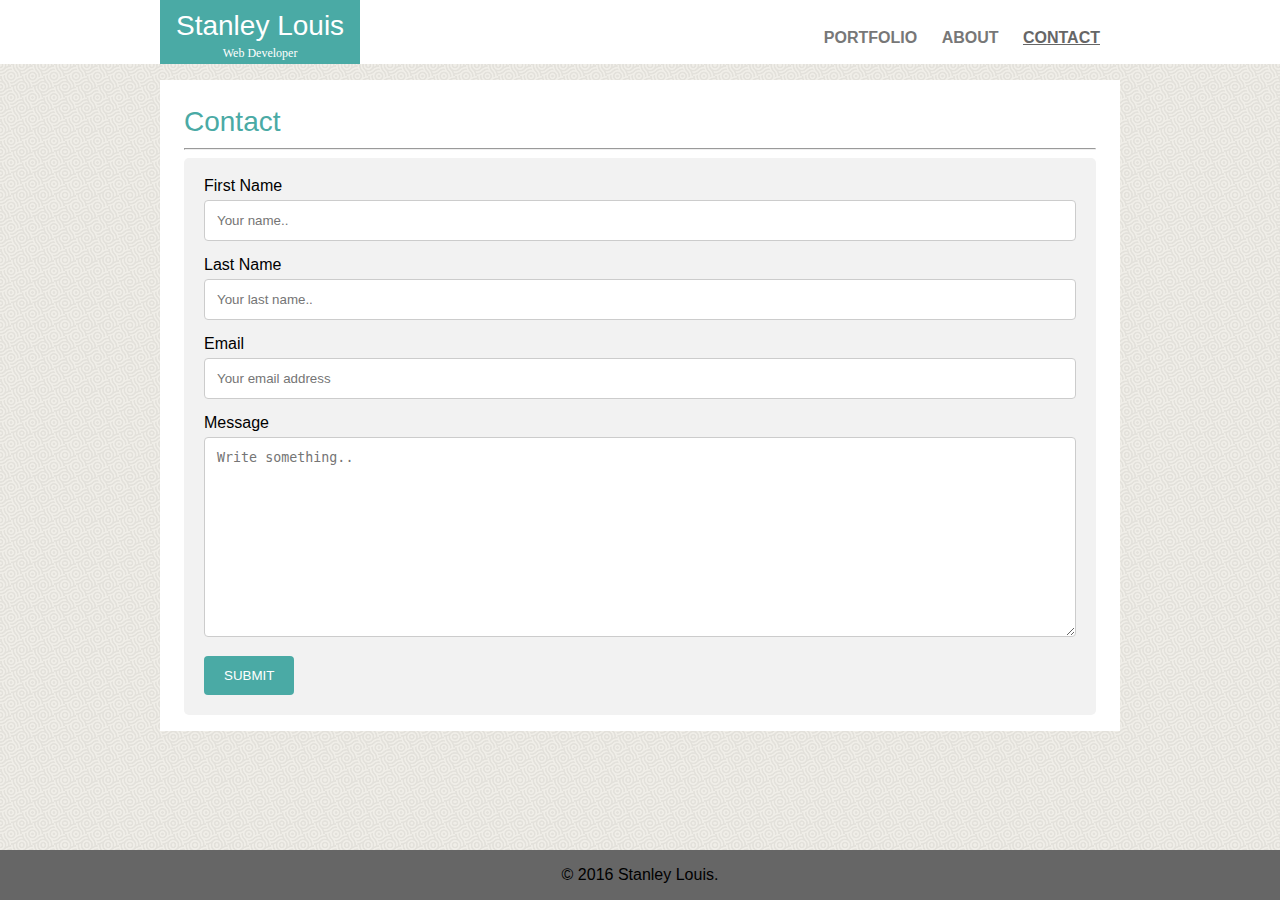
==== contact.html @ be188286 "Porfolio and contact pages first draft" ====
<!DOCTYPE html>
<html lang="en">

<head>
    <meta charset="UTF-8">
    <meta name="viewport" content="width=device-width, initial-scale=1.0">
    <meta http-equiv="X-UA-Compatible" content="ie=edge">
    <title>Stanley louis | Web Developer</title>
    <link rel="stylesheet" href="./assets/css/reset.css">
    <link rel="stylesheet" href="./assets/css/style.css">
</head>

<body>
    <div class="container">
        <header>
            <div class="content">
                <a href="index.html" id="logo">
                    <h1>Stanley Louis</h1>
                    <h2>Web Developer</h2>
                </a>
                <nav>
                    <ul>
                        <li>
                            <a href="./porfolio.html">Portfolio</a>
                        </li>
                        <li>
                            <a href="./index.html">About</a>
                        </li>
                        <li>
                            <a href="./contact.html" class="selected">Contact</a>
                        </li>
                    </ul>
                </nav>
            </div>
        </header>
        <div id="main">
            <section>
                <h1 class="title">Contact</h1>
                <hr>

                <div class="contact-form">
                    <form>
                        <label for="fname">First Name</label>
                        <input type="text" id="fname" name="firstname" placeholder="Your name..">

                        <label for="lname">Last Name</label>
                        <input type="text" id="lname" name="lastname" placeholder="Your last name..">

                        <label for="email">Email</label>
                        <input type="email" id="email" name="email" placeholder="Your email address">

                        <label for="message">Message</label>
                        <textarea id="message" name="message" placeholder="Write something.." style="height:200px"></textarea>

                        <input type="submit" value="SUBMIT">
                    </form>
                </div>


            </section>
        </div>
    </div>

    <footer>
        <p>&copy; 2016 Stanley Louis.</p>
    </footer>
</body>

</html>
---- assets/css/style.css ----
/**********************************
HEADING
***********************************/

html,
body {
    height: 100%;
    margin: 0;
}

body {
    background-image: url(../images/subtle_white_mini_waves.png);
    font-family: Arial, 'Helvetica Neue', Helvetica, sans-serif;
}

h1,
h2 {
    font-family: Georgia, 'Times New Roman', Times, serif;
}

h1.title {
    color: #4aaaa5;
}

a {
    color: white;
    text-decoration: none;
}

header {
    margin: 0 auto;
    /* padding: 5px 0 5px 0; */
    width: 100%;
    height: 4rem;
    background-color: white
}

.content {
    width: 960px;
    margin: 0 auto;
}

#logo {
    text-align: center;
    margin: 0;
    padding-left: 1rem;
    padding-right: 1rem;
    padding-bottom: .3rem;
    float: left;
    background-color: #4aaaa5
}

h1 {
    font-family: 'Changa One', sans-serif;
    margin: 15px 0;
    font-size: 1.75em;
    font-weight: normal;
    line-height: 0.8em;
}

h2 {
    font-size: 0.75em;
    margin: -5px 0 0;
    font-weight: normal;
}

/**********************************
  NAVIGATION
  ***********************************/

nav {
    text-align: center;
    padding: 10px 0;
    margin: 20px 0 0;
    float: right;
}

nav ul {
    list-style: none;
    margin: 0 10px;
    padding: 0;
}

nav li {
    display: inline-block;
}

nav a {
    font-weight: 800;
    padding: 15px 10px;
    color: #777777;
    text-transform: uppercase;
}

/* nav link */

nav a:visited {
    color: #777700;
}

/* selected nav link */

nav a.selected,
nav a:hover {
    color: #666666;
    text-decoration: underline;
}

.container {
    min-height: calc(100vh - 50px);
}

#main {
    width: 960px;
    background-color: white;
    margin: 0 auto;
    overflow: auto;
    padding: 1rem 1.5rem;
    margin-top: 1rem;
    box-sizing: border-box;
}

#profile-img {
    float: left;
    margin-right: 15px;
}

.portfolio-img {
    float: left;
    margin-right: 15px;
    margin-top: 15px;
    height: 200px;
    width: 30%;
}

/* .profile-image {
    width: 30%;
}
.profile-content {
    width: 70%;
} */

p {
    line-height: 28px;
}

footer {
    background-color: #666666;
    text-align: center;
    height: 50px;
}

footer p {
    line-height: 50px;
}

.social-icon {
    width: 20px;
    height: 20px;
    margin: 10px 5px;
}

/* contact form */

input[type=text],
input[type=email],
select,
textarea {
    width: 100%;
    padding: 12px;
    border: 1px solid #ccc;
    border-radius: 4px;
    box-sizing: border-box;
    margin-top: 6px;
    margin-bottom: 16px;
    resize: vertical;
}

input[type=submit] {
    background-color: #4aaaa5;
    color: white;
    padding: 12px 20px;
    border: none;
    border-radius: 4px;
    cursor: pointer;
}

input[type=submit]:hover {
    background-color: #337673;
}

.contact-form {
    border-radius: 5px;
    background-color: #f2f2f2;
    padding: 20px;
}
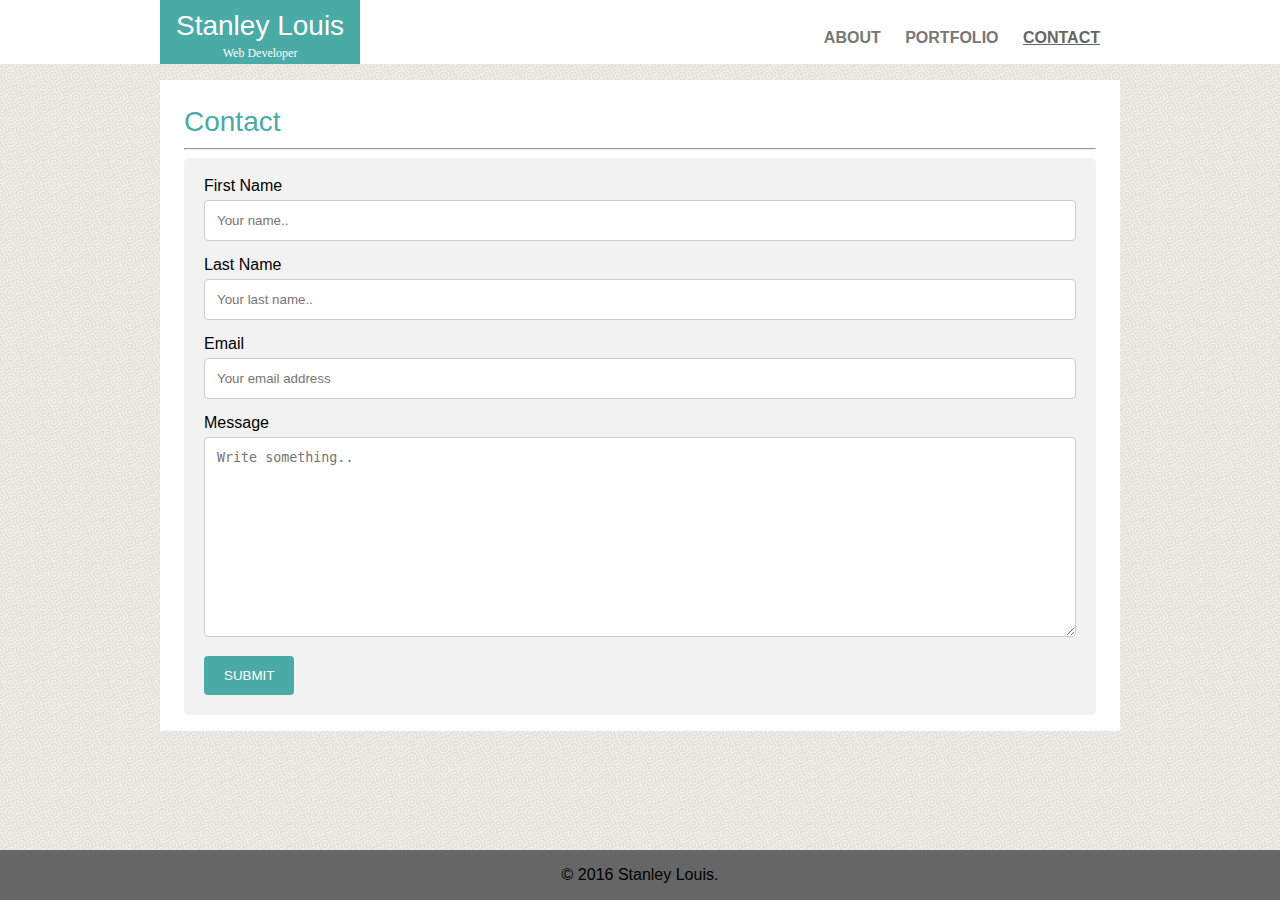
==== commit 02ef4c7d: "fix links" ====
--- a/contact.html
+++ b/contact.html
@@ -21,11 +21,12 @@
                 <nav>
                     <ul>
                         <li>
+                            <a href="./index.html">About</a>
+                        </li>
+                        <li>
                             <a href="./porfolio.html">Portfolio</a>
                         </li>
-                        <li>
-                            <a href="./index.html">About</a>
-                        </li>
+
                         <li>
                             <a href="./contact.html" class="selected">Contact</a>
                         </li>
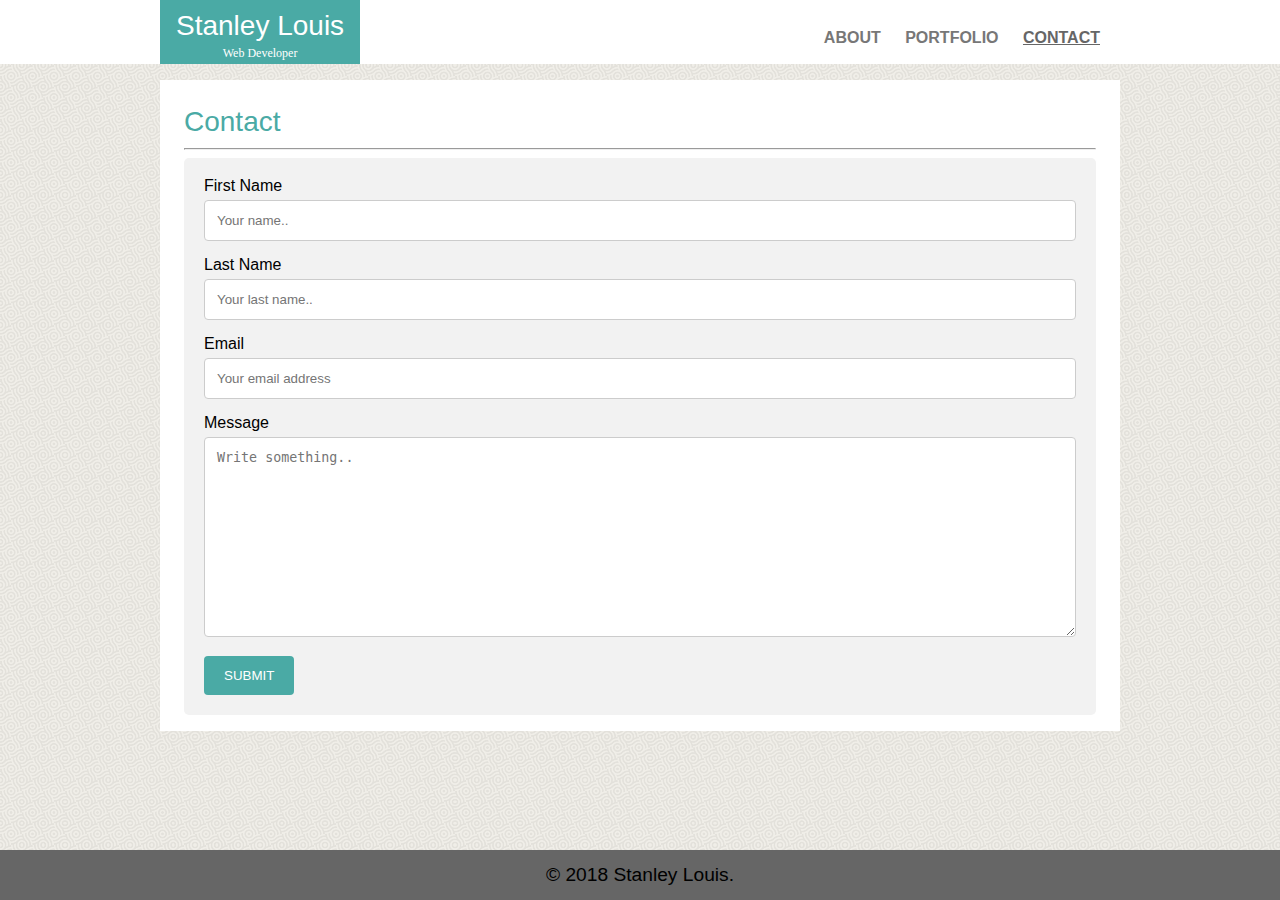
==== commit c301e6de: "Adding titles to portfolio page" ====
--- a/contact.html
+++ b/contact.html
@@ -63,7 +63,7 @@
     </div>
 
     <footer>
-        <p>&copy; 2016 Stanley Louis.</p>
+        <p>&copy; 2018 Stanley Louis.</p>
     </footer>
 </body>
 
--- a/assets/css/style.css
+++ b/assets/css/style.css
@@ -16,10 +16,6 @@
 h1,
 h2 {
     font-family: Georgia, 'Times New Roman', Times, serif;
-}
-
-h1.title {
-    color: #4aaaa5;
 }
 
 a {
@@ -110,6 +106,9 @@
     min-height: calc(100vh - 50px);
 }
 
+/**********************************
+  Main
+  ***********************************/
 #main {
     width: 960px;
     background-color: white;
@@ -120,17 +119,33 @@
     box-sizing: border-box;
 }
 
+h1.title {
+    color: #4aaaa5;
+}
+
 #profile-img {
     float: left;
     margin-right: 15px;
 }
 
+#gallery li {
+    float: left;
+    width: 33%;
+    text-align: center;
+}
+
+#gallery li p {
+    margin: 0;
+    /* padding: 5%; */
+    font-size: 0.75em;
+    color: #777777;
+}
+
 .portfolio-img {
-    float: left;
     margin-right: 15px;
     margin-top: 15px;
-    height: 200px;
-    width: 30%;
+    height: 300px;
+    width: 290px;
 }
 
 /* .profile-image {
@@ -142,6 +157,7 @@
 
 p {
     line-height: 28px;
+    font-size: 1.2em;
 }
 
 footer {
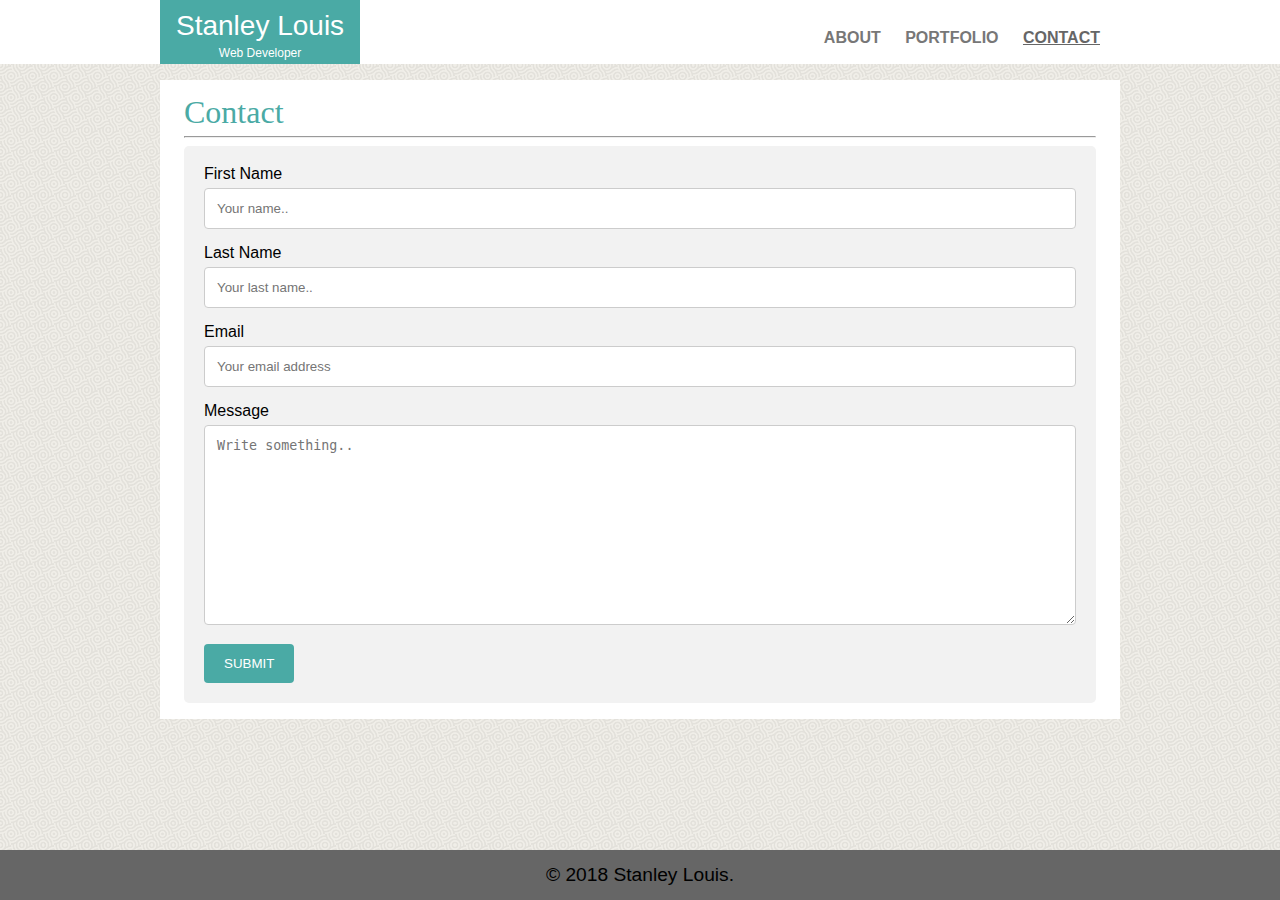
==== commit 080c0e13: "Check html validation" ====
--- a/contact.html
+++ b/contact.html
@@ -16,7 +16,7 @@
             <div class="content">
                 <a href="index.html" id="logo">
                     <h1>Stanley Louis</h1>
-                    <h2>Web Developer</h2>
+                    <h4 class="subtitle">Web Developer</h4>
                 </a>
                 <nav>
                     <ul>
@@ -36,7 +36,7 @@
         </header>
         <div id="main">
             <section>
-                <h1 class="title">Contact</h1>
+                <h2 class="title">Contact</h2>
                 <hr>
 
                 <div class="contact-form">
--- a/assets/css/style.css
+++ b/assets/css/style.css
@@ -54,7 +54,7 @@
     line-height: 0.8em;
 }
 
-h2 {
+h4.subtitle {
     font-size: 0.75em;
     margin: -5px 0 0;
     font-weight: normal;
@@ -62,7 +62,7 @@
 
 /**********************************
   NAVIGATION
-  ***********************************/
+***********************************/
 
 nav {
     text-align: center;
@@ -108,7 +108,8 @@
 
 /**********************************
   Main
-  ***********************************/
+***********************************/
+
 #main {
     width: 960px;
     background-color: white;
@@ -119,8 +120,9 @@
     box-sizing: border-box;
 }
 
-h1.title {
+h2.title {
     color: #4aaaa5;
+    font-size: 2rem;
 }
 
 #profile-img {
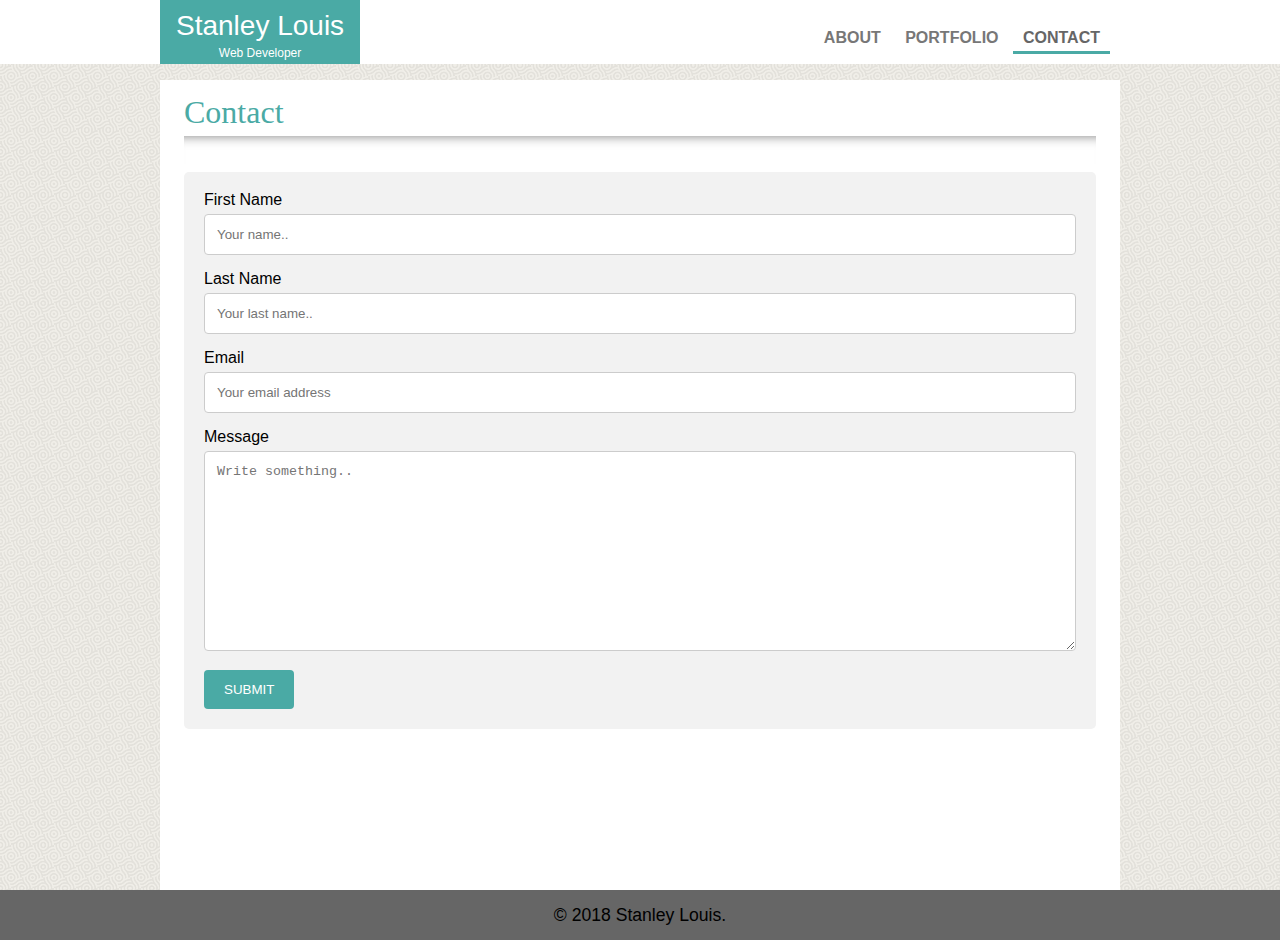
==== commit 36fc2b20: "Final touch" ====
--- a/contact.html
+++ b/contact.html
@@ -5,7 +5,7 @@
     <meta charset="UTF-8">
     <meta name="viewport" content="width=device-width, initial-scale=1.0">
     <meta http-equiv="X-UA-Compatible" content="ie=edge">
-    <title>Stanley louis | Web Developer</title>
+    <title>Stan | Web Developer</title>
     <link rel="stylesheet" href="./assets/css/reset.css">
     <link rel="stylesheet" href="./assets/css/style.css">
 </head>
--- a/assets/css/style.css
+++ b/assets/css/style.css
@@ -25,7 +25,6 @@
 
 header {
     margin: 0 auto;
-    /* padding: 5px 0 5px 0; */
     width: 100%;
     height: 4rem;
     background-color: white
@@ -96,10 +95,14 @@
 
 /* selected nav link */
 
-nav a.selected,
+nav a.selected {
+    color: #666666;
+    padding-bottom: 5px;
+    border-bottom: 3px solid #4aaaa5;
+}
+
 nav a:hover {
-    color: #666666;
-    text-decoration: underline;
+    color: #333333;
 }
 
 .container {
@@ -118,6 +121,7 @@
     padding: 1rem 1.5rem;
     margin-top: 1rem;
     box-sizing: border-box;
+    height: 90vh;
 }
 
 h2.title {
@@ -125,6 +129,13 @@
     font-size: 2rem;
 }
 
+hr {
+    height: 12px;
+    border: 0;
+    box-shadow: inset 0 12px 12px -12px rgba(0, 0, 0, 0.5);
+    padding-bottom: 1rem;
+}
+
 #profile-img {
     float: left;
     margin-right: 15px;
@@ -132,34 +143,28 @@
 
 #gallery li {
     float: left;
-    width: 33%;
-    text-align: center;
+    width: 32%;
+    text-align: center;
+    vertical-align: middle;
+    border: 1px solid grey;
+    margin-right: 1%;
+    margin-bottom: 1%;
 }
 
 #gallery li p {
     margin: 0;
-    /* padding: 5%; */
-    font-size: 0.75em;
+    font-size: 1rem;
     color: #777777;
 }
 
 .portfolio-img {
-    margin-right: 15px;
-    margin-top: 15px;
     height: 300px;
     width: 290px;
 }
 
-/* .profile-image {
-    width: 30%;
-}
-.profile-content {
-    width: 70%;
-} */
-
 p {
     line-height: 28px;
-    font-size: 1.2em;
+    font-size: 1.1rem;
 }
 
 footer {
@@ -178,7 +183,9 @@
     margin: 10px 5px;
 }
 
-/* contact form */
+/**********************************
+  Contact form 
+***********************************/
 
 input[type=text],
 input[type=email],
